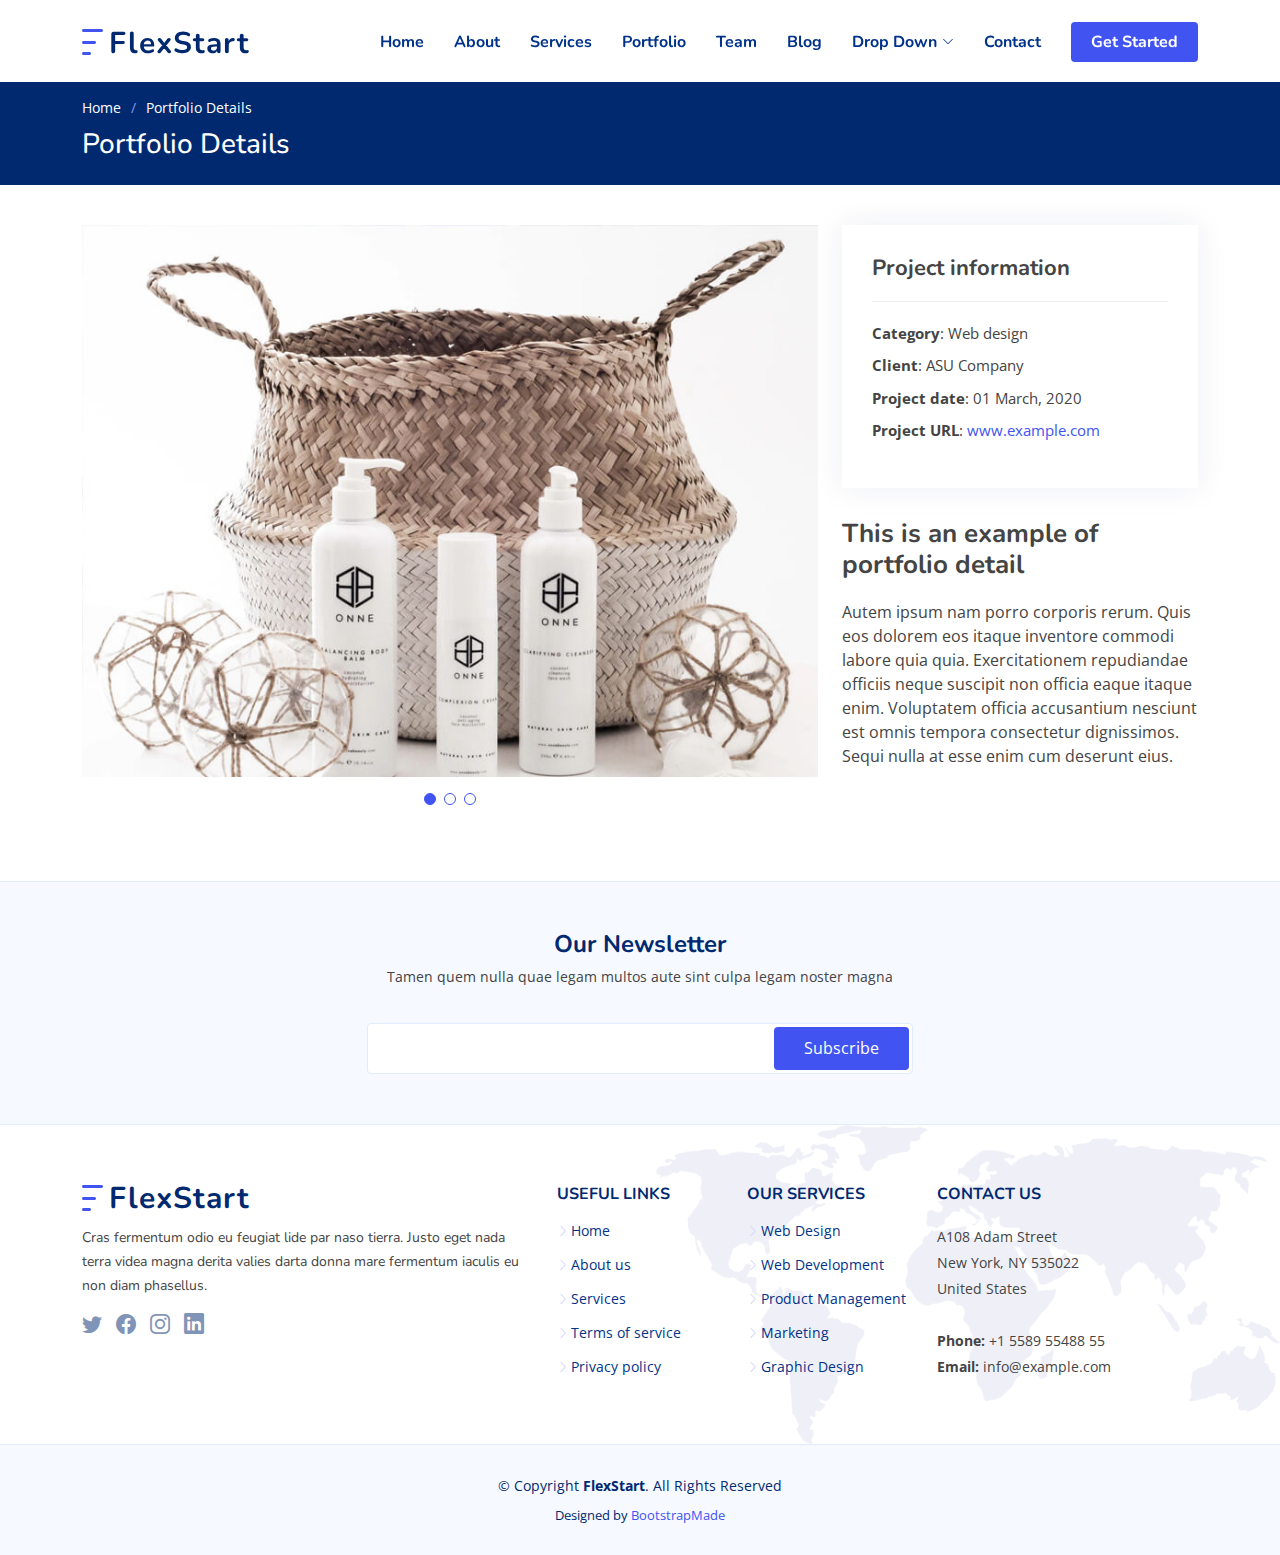
==== portfolio-details.html @ 266f06dd "arquivos e modelo" ====
<!DOCTYPE html>
<html lang="en">

<head>
  <meta charset="utf-8">
  <meta content="width=device-width, initial-scale=1.0" name="viewport">

  <title>Portfolio Details - FlexStart Bootstrap Template</title>
  <meta content="" name="description">
  <meta content="" name="keywords">

  <!-- Favicons -->
  <link href="assets/img/favicon.png" rel="icon">
  <link href="assets/img/apple-touch-icon.png" rel="apple-touch-icon">

  <!-- Google Fonts -->
  <link href="https://fonts.googleapis.com/css?family=Open+Sans:300,300i,400,400i,600,600i,700,700i|Nunito:300,300i,400,400i,600,600i,700,700i|Poppins:300,300i,400,400i,500,500i,600,600i,700,700i" rel="stylesheet">

  <!-- Vendor CSS Files -->
  <link href="assets/vendor/bootstrap/css/bootstrap.min.css" rel="stylesheet">
  <link href="assets/vendor/bootstrap-icons/bootstrap-icons.css" rel="stylesheet">
  <link href="assets/vendor/aos/aos.css" rel="stylesheet">
  <link href="assets/vendor/remixicon/remixicon.css" rel="stylesheet">
  <link href="assets/vendor/swiper/swiper-bundle.min.css" rel="stylesheet">
  <link href="assets/vendor/glightbox/css/glightbox.min.css" rel="stylesheet">

  <!-- Template Main CSS File -->
  <link href="assets/css/style.css" rel="stylesheet">

  <!-- =======================================================
  * Template Name: FlexStart - v1.3.0
  * Template URL: https://bootstrapmade.com/flexstart-bootstrap-startup-template/
  * Author: BootstrapMade.com
  * License: https://bootstrapmade.com/license/
  ======================================================== -->
</head>

<body>

  <!-- ======= Header ======= -->
  <header id="header" class="header fixed-top">
    <div class="container-fluid container-xl d-flex align-items-center justify-content-between">

      <a href="index.html" class="logo d-flex align-items-center">
        <img src="assets/img/logo.png" alt="">
        <span>FlexStart</span>
      </a>

      <nav id="navbar" class="navbar">
        <ul>
          <li><a class="nav-link scrollto " href="#hero">Home</a></li>
          <li><a class="nav-link scrollto" href="#about">About</a></li>
          <li><a class="nav-link scrollto" href="#services">Services</a></li>
          <li><a class="nav-link scrollto" href="#portfolio">Portfolio</a></li>
          <li><a class="nav-link scrollto" href="#team">Team</a></li>
          <li><a href="blog.html">Blog</a></li>
          <li class="dropdown"><a href="#"><span>Drop Down</span> <i class="bi bi-chevron-down"></i></a>
            <ul>
              <li><a href="#">Drop Down 1</a></li>
              <li class="dropdown"><a href="#"><span>Deep Drop Down</span> <i class="bi bi-chevron-right"></i></a>
                <ul>
                  <li><a href="#">Deep Drop Down 1</a></li>
                  <li><a href="#">Deep Drop Down 2</a></li>
                  <li><a href="#">Deep Drop Down 3</a></li>
                  <li><a href="#">Deep Drop Down 4</a></li>
                  <li><a href="#">Deep Drop Down 5</a></li>
                </ul>
              </li>
              <li><a href="#">Drop Down 2</a></li>
              <li><a href="#">Drop Down 3</a></li>
              <li><a href="#">Drop Down 4</a></li>
            </ul>
          </li>
          <li><a class="nav-link scrollto" href="#contact">Contact</a></li>
          <li><a class="getstarted scrollto" href="#about">Get Started</a></li>
        </ul>
        <i class="bi bi-list mobile-nav-toggle"></i>
      </nav><!-- .navbar -->

    </div>
  </header><!-- End Header -->

  <main id="main">

    <!-- ======= Breadcrumbs ======= -->
    <section class="breadcrumbs">
      <div class="container">

        <ol>
          <li><a href="index.html">Home</a></li>
          <li>Portfolio Details</li>
        </ol>
        <h2>Portfolio Details</h2>

      </div>
    </section><!-- End Breadcrumbs -->

    <!-- ======= Portfolio Details Section ======= -->
    <section id="portfolio-details" class="portfolio-details">
      <div class="container">

        <div class="row gy-4">

          <div class="col-lg-8">
            <div class="portfolio-details-slider swiper-container">
              <div class="swiper-wrapper align-items-center">

                <div class="swiper-slide">
                  <img src="assets/img/portfolio/portfolio-1.jpg" alt="">
                </div>

                <div class="swiper-slide">
                  <img src="assets/img/portfolio/portfolio-2.jpg" alt="">
                </div>

                <div class="swiper-slide">
                  <img src="assets/img/portfolio/portfolio-3.jpg" alt="">
                </div>

              </div>
              <div class="swiper-pagination"></div>
            </div>
          </div>

          <div class="col-lg-4">
            <div class="portfolio-info">
              <h3>Project information</h3>
              <ul>
                <li><strong>Category</strong>: Web design</li>
                <li><strong>Client</strong>: ASU Company</li>
                <li><strong>Project date</strong>: 01 March, 2020</li>
                <li><strong>Project URL</strong>: <a href="#">www.example.com</a></li>
              </ul>
            </div>
            <div class="portfolio-description">
              <h2>This is an example of portfolio detail</h2>
              <p>
                Autem ipsum nam porro corporis rerum. Quis eos dolorem eos itaque inventore commodi labore quia quia. Exercitationem repudiandae officiis neque suscipit non officia eaque itaque enim. Voluptatem officia accusantium nesciunt est omnis tempora consectetur dignissimos. Sequi nulla at esse enim cum deserunt eius.
              </p>
            </div>
          </div>

        </div>

      </div>
    </section><!-- End Portfolio Details Section -->

  </main><!-- End #main -->

  <!-- ======= Footer ======= -->
  <footer id="footer" class="footer">

    <div class="footer-newsletter">
      <div class="container">
        <div class="row justify-content-center">
          <div class="col-lg-12 text-center">
            <h4>Our Newsletter</h4>
            <p>Tamen quem nulla quae legam multos aute sint culpa legam noster magna</p>
          </div>
          <div class="col-lg-6">
            <form action="" method="post">
              <input type="email" name="email"><input type="submit" value="Subscribe">
            </form>
          </div>
        </div>
      </div>
    </div>

    <div class="footer-top">
      <div class="container">
        <div class="row gy-4">
          <div class="col-lg-5 col-md-12 footer-info">
            <a href="index.html" class="logo d-flex align-items-center">
              <img src="assets/img/logo.png" alt="">
              <span>FlexStart</span>
            </a>
            <p>Cras fermentum odio eu feugiat lide par naso tierra. Justo eget nada terra videa magna derita valies darta donna mare fermentum iaculis eu non diam phasellus.</p>
            <div class="social-links mt-3">
              <a href="#" class="twitter"><i class="bi bi-twitter"></i></a>
              <a href="#" class="facebook"><i class="bi bi-facebook"></i></a>
              <a href="#" class="instagram"><i class="bi bi-instagram bx bxl-instagram"></i></a>
              <a href="#" class="linkedin"><i class="bi bi-linkedin bx bxl-linkedin"></i></a>
            </div>
          </div>

          <div class="col-lg-2 col-6 footer-links">
            <h4>Useful Links</h4>
            <ul>
              <li><i class="bi bi-chevron-right"></i> <a href="#">Home</a></li>
              <li><i class="bi bi-chevron-right"></i> <a href="#">About us</a></li>
              <li><i class="bi bi-chevron-right"></i> <a href="#">Services</a></li>
              <li><i class="bi bi-chevron-right"></i> <a href="#">Terms of service</a></li>
              <li><i class="bi bi-chevron-right"></i> <a href="#">Privacy policy</a></li>
            </ul>
          </div>

          <div class="col-lg-2 col-6 footer-links">
            <h4>Our Services</h4>
            <ul>
              <li><i class="bi bi-chevron-right"></i> <a href="#">Web Design</a></li>
              <li><i class="bi bi-chevron-right"></i> <a href="#">Web Development</a></li>
              <li><i class="bi bi-chevron-right"></i> <a href="#">Product Management</a></li>
              <li><i class="bi bi-chevron-right"></i> <a href="#">Marketing</a></li>
              <li><i class="bi bi-chevron-right"></i> <a href="#">Graphic Design</a></li>
            </ul>
          </div>

          <div class="col-lg-3 col-md-12 footer-contact text-center text-md-start">
            <h4>Contact Us</h4>
            <p>
              A108 Adam Street <br>
              New York, NY 535022<br>
              United States <br><br>
              <strong>Phone:</strong> +1 5589 55488 55<br>
              <strong>Email:</strong> info@example.com<br>
            </p>

          </div>

        </div>
      </div>
    </div>

    <div class="container">
      <div class="copyright">
        &copy; Copyright <strong><span>FlexStart</span></strong>. All Rights Reserved
      </div>
      <div class="credits">
        <!-- All the links in the footer should remain intact. -->
        <!-- You can delete the links only if you purchased the pro version. -->
        <!-- Licensing information: https://bootstrapmade.com/license/ -->
        <!-- Purchase the pro version with working PHP/AJAX contact form: https://bootstrapmade.com/flexstart-bootstrap-startup-template/ -->
        Designed by <a href="https://bootstrapmade.com/">BootstrapMade</a>
      </div>
    </div>
  </footer><!-- End Footer -->

  <a href="#" class="back-to-top d-flex align-items-center justify-content-center"><i class="bi bi-arrow-up-short"></i></a>

  <!-- Vendor JS Files -->
  <script src="assets/vendor/bootstrap/js/bootstrap.bundle.js"></script>
  <script src="assets/vendor/aos/aos.js"></script>
  <script src="assets/vendor/php-email-form/validate.js"></script>
  <script src="assets/vendor/swiper/swiper-bundle.min.js"></script>
  <script src="assets/vendor/purecounter/purecounter.js"></script>
  <script src="assets/vendor/isotope-layout/isotope.pkgd.min.js"></script>
  <script src="assets/vendor/glightbox/js/glightbox.min.js"></script>

  <!-- Template Main JS File -->
  <script src="assets/js/main.js"></script>

</body>

</html>
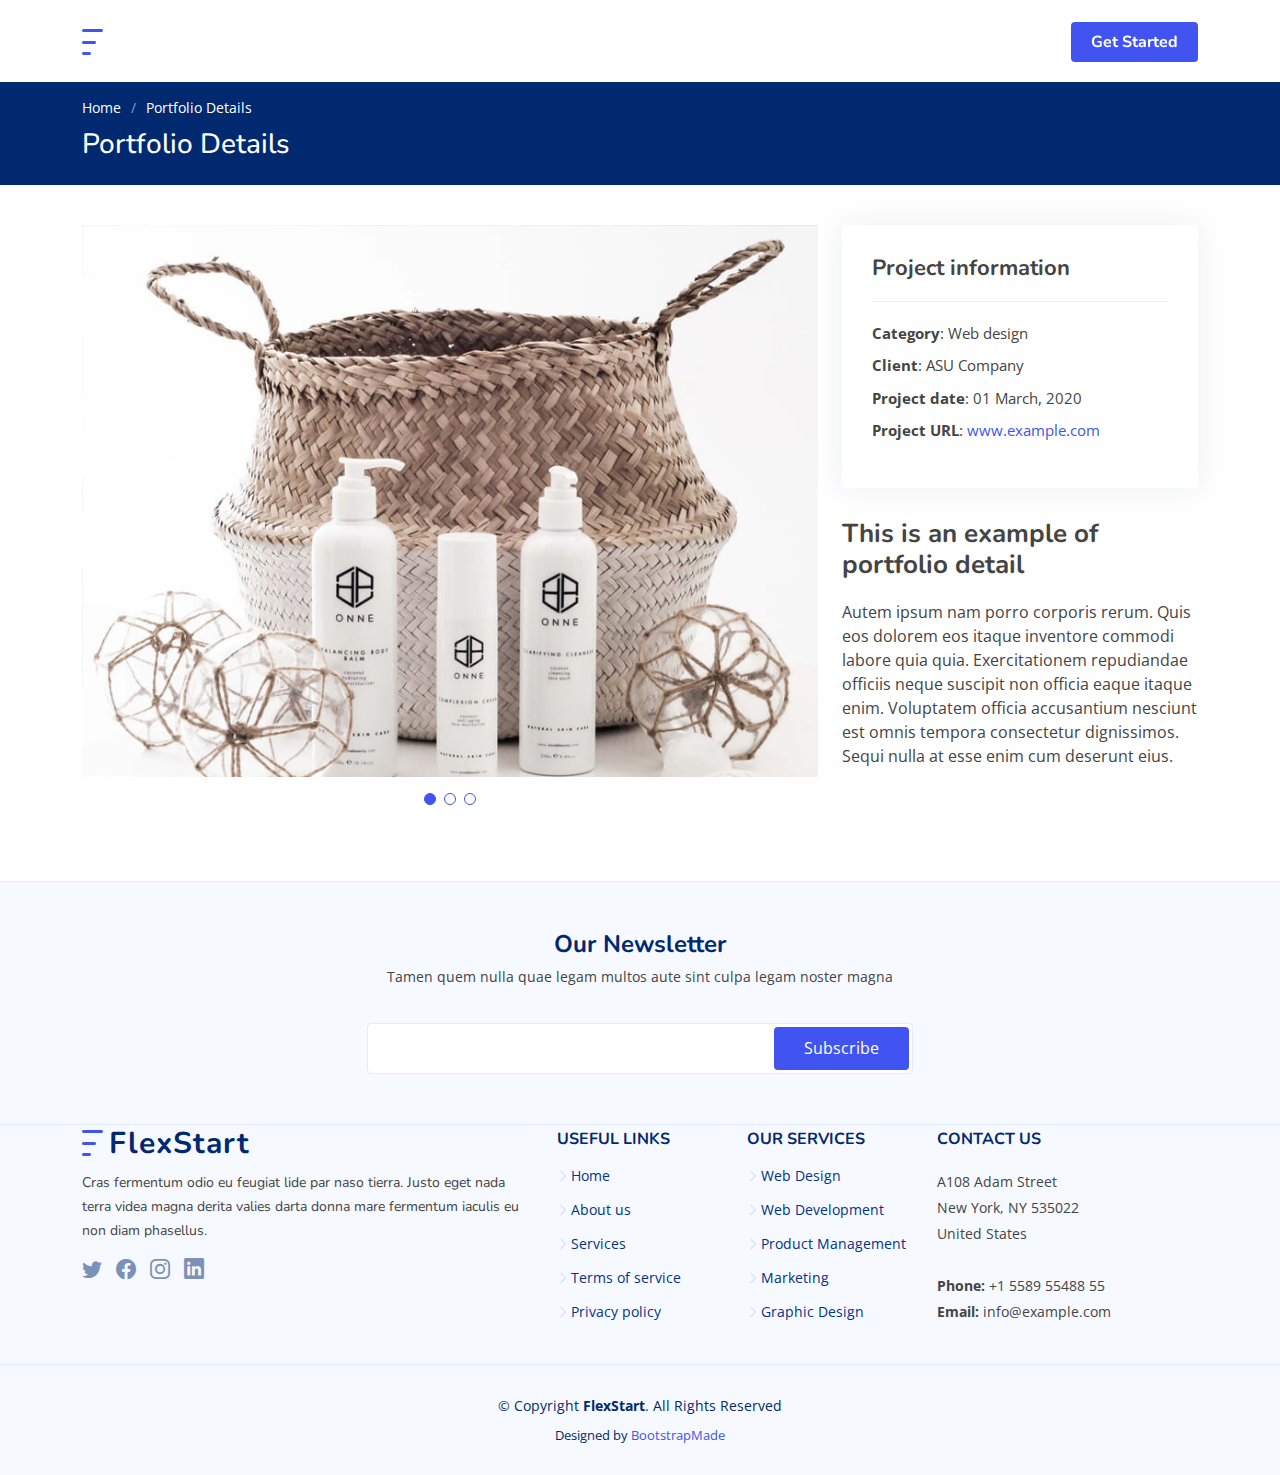
==== commit a530e7a6: "backup" ====
--- a/portfolio-details.html
+++ b/portfolio-details.html
@@ -14,7 +14,9 @@
   <link href="assets/img/apple-touch-icon.png" rel="apple-touch-icon">
 
   <!-- Google Fonts -->
-  <link href="https://fonts.googleapis.com/css?family=Open+Sans:300,300i,400,400i,600,600i,700,700i|Nunito:300,300i,400,400i,600,600i,700,700i|Poppins:300,300i,400,400i,500,500i,600,600i,700,700i" rel="stylesheet">
+  <link
+    href="https://fonts.googleapis.com/css?family=Open+Sans:300,300i,400,400i,600,600i,700,700i|Nunito:300,300i,400,400i,600,600i,700,700i|Poppins:300,300i,400,400i,500,500i,600,600i,700,700i"
+    rel="stylesheet">
 
   <!-- Vendor CSS Files -->
   <link href="assets/vendor/bootstrap/css/bootstrap.min.css" rel="stylesheet">
@@ -27,12 +29,6 @@
   <!-- Template Main CSS File -->
   <link href="assets/css/style.css" rel="stylesheet">
 
-  <!-- =======================================================
-  * Template Name: FlexStart - v1.3.0
-  * Template URL: https://bootstrapmade.com/flexstart-bootstrap-startup-template/
-  * Author: BootstrapMade.com
-  * License: https://bootstrapmade.com/license/
-  ======================================================== -->
 </head>
 
 <body>
@@ -135,7 +131,10 @@
             <div class="portfolio-description">
               <h2>This is an example of portfolio detail</h2>
               <p>
-                Autem ipsum nam porro corporis rerum. Quis eos dolorem eos itaque inventore commodi labore quia quia. Exercitationem repudiandae officiis neque suscipit non officia eaque itaque enim. Voluptatem officia accusantium nesciunt est omnis tempora consectetur dignissimos. Sequi nulla at esse enim cum deserunt eius.
+                Autem ipsum nam porro corporis rerum. Quis eos dolorem eos itaque inventore commodi labore quia quia.
+                Exercitationem repudiandae officiis neque suscipit non officia eaque itaque enim. Voluptatem officia
+                accusantium nesciunt est omnis tempora consectetur dignissimos. Sequi nulla at esse enim cum deserunt
+                eius.
               </p>
             </div>
           </div>
@@ -143,7 +142,8 @@
         </div>
 
       </div>
-    </section><!-- End Portfolio Details Section -->
+    </section>
+    <!-- End Portfolio Details Section -->
 
   </main><!-- End #main -->
 
@@ -174,7 +174,8 @@
               <img src="assets/img/logo.png" alt="">
               <span>FlexStart</span>
             </a>
-            <p>Cras fermentum odio eu feugiat lide par naso tierra. Justo eget nada terra videa magna derita valies darta donna mare fermentum iaculis eu non diam phasellus.</p>
+            <p>Cras fermentum odio eu feugiat lide par naso tierra. Justo eget nada terra videa magna derita valies
+              darta donna mare fermentum iaculis eu non diam phasellus.</p>
             <div class="social-links mt-3">
               <a href="#" class="twitter"><i class="bi bi-twitter"></i></a>
               <a href="#" class="facebook"><i class="bi bi-facebook"></i></a>
@@ -235,7 +236,8 @@
     </div>
   </footer><!-- End Footer -->
 
-  <a href="#" class="back-to-top d-flex align-items-center justify-content-center"><i class="bi bi-arrow-up-short"></i></a>
+  <a href="#" class="back-to-top d-flex align-items-center justify-content-center"><i
+      class="bi bi-arrow-up-short"></i></a>
 
   <!-- Vendor JS Files -->
   <script src="assets/vendor/bootstrap/js/bootstrap.bundle.js"></script>
--- a/assets/css/style.css
+++ b/assets/css/style.css
@@ -1,10 +1,3 @@
-/**
-* Template Name: FlexStart - v1.3.0
-* Template URL: https://bootstrapmade.com/flexstart-bootstrap-startup-template/
-* Author: BootstrapMade.com
-* License: https://bootstrapmade.com/license/
-*/
-
 /*--------------------------------------------------------------
 # General
 --------------------------------------------------------------*/
@@ -172,7 +165,7 @@
 }
 
 .header.header-scrolled {
-  background: #fff;
+  background: rgba(0, 0, 0, 0.363);
   padding: 15px 0;
   box-shadow: 0px 2px 20px rgba(1, 41, 112, 0.1);
 }
@@ -190,7 +183,7 @@
   font-size: 30px;
   font-weight: 700;
   letter-spacing: 1px;
-  color: #012970;
+  color: #fff;
   font-family: "Nunito", sans-serif;
   margin-top: 3px;
 }
@@ -225,7 +218,7 @@
   font-family: "Nunito", sans-serif;
   font-size: 16px;
   font-weight: 700;
-  color: #013289;
+  color: #fff;
   white-space: nowrap;
   transition: 0.3s;
 }
@@ -424,15 +417,17 @@
 .hero {
   width: 100%;
   height: 100vh;
-  background: url(../img/hero-bg.png) top center no-repeat;
+  background-color: #641532;
+  background: url(../img/imginicio.jpeg) top center no-repeat;
   background-size: cover;
+
 }
 
 .hero h1 {
   margin: 0;
-  font-size: 48px;
+  font-size: 35px;
   font-weight: 700;
-  color: #012970;
+  color: #fff;
 }
 
 .hero h2 {
@@ -665,9 +660,9 @@
   color: #fff;
 }
 
-.features .feture-tabs {
+/* .features .feture-tabs {
   margin-top: 120px;
-}
+} */
 
 .features .feture-tabs h3 {
   color: #012970;
@@ -1468,7 +1463,7 @@
 # Clients
 --------------------------------------------------------------*/
 .clients .clients-slider .swiper-slide img {
-  opacity: 0.5;
+  /* opacity: 0.5; */
   transition: 0.3s;
 }
 
@@ -2249,11 +2244,11 @@
 }
 
 .footer .footer-top {
-  background: white url(../img/footer-bg.png) no-repeat right top;
+  /* background: white url(../img/footer-bg.png) no-repeat right top; */
   background-size: contain;
   border-top: 1px solid #e1ecff;
   border-bottom: 1px solid #e1ecff;
-  padding: 60px 0 30px 0;
+  padding: 5px 0 5px 0;
 }
 
 @media (max-width: 992px) {
